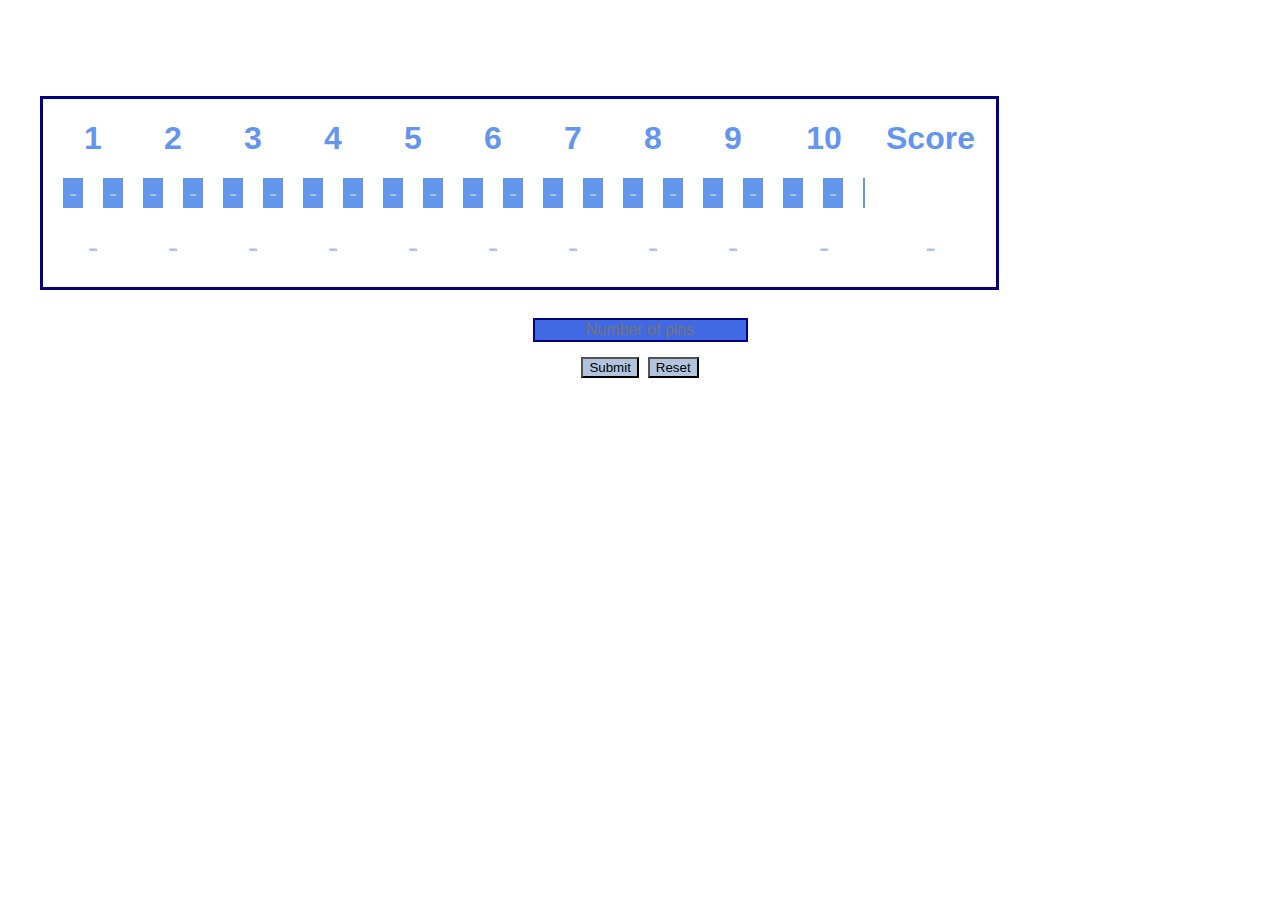
==== index.html @ 12239eb1 "calculating scores but not correct frames" ====
<!DOCTYPE html>

<html>

  <head>
    <title> Bowling </title>
    <meta charset='UTF-8'>
    <meta name="viewport" content="width=device-width, initial-scale=1">
    <link rel="stylesheet" href="stylesheet/style.css"> 
  </head>

  <body>
    <main>

      <table class="table">
        <tbody>
          <tr class="row-header">
            <td colspan="2">1</td>
            <td colspan="2">2</td>
            <td colspan="2">3</td>
            <td colspan="2">4</td>
            <td colspan="2">5</td>
            <td colspan="2">6</td>
            <td colspan="2">7</td>
            <td colspan="2">8</td>
            <td colspan="2">9</td>
            <td colspan="3">10</td>
            <td colspan="2">Score</td>
          </tr>
          <tr class="row-rolls">
            <td class="rolls" id="roll1">-</td>
            <td class="rolls" id="roll2">-</td>
            <td class="rolls" id="roll3">-</td>
            <td class="rolls" id="roll4">-</td>
            <td class="rolls" id="roll5">-</td>
            <td class="rolls" id="roll6">-</td>
            <td class="rolls" id="roll7">-</td>
            <td class="rolls" id="roll8">-</td>
            <td class="rolls" id="roll9">-</td>
            <td class="rolls" id="roll10">-</td>
            <td class="rolls" id="roll11">-</td>
            <td class="rolls" id="roll12">-</td>
            <td class="rolls" id="roll13">-</td>
            <td class="rolls" id="roll14">-</td>
            <td class="rolls" id="roll15">-</td>
            <td class="rolls" id="roll16">-</td>
            <td class="rolls" id="roll17">-</td>
            <td class="rolls" id="roll18">-</td>
            <td class="rolls" id="roll19">-</td>
            <td class="rolls" id="roll20">-</td>
            <td></td>
            
          </tr>
          <tr class="row-frames-score">
            <td id="score1" colspan="2">-</td>
            <td id="score2" colspan="2">-</td>
            <td id="score3" colspan="2">-</td>
            <td id="score4" colspan="2">-</td>
            <td id="score5" colspan="2">-</td>
            <td id="score6" colspan="2">-</td>
            <td id="score7" colspan="2">-</td>
            <td id="score8" colspan="2">-</td>
            <td id="score9" colspan="2">-</td>
            <td id="score10" colspan="3">-</td>
            <td id="total-score" colspan="2">-</td>
          </tr>
        </tbody>
      </table>
      <section class="pins">
        <form>
          <input id="knocked-pins"class="number" type="text" name="content" placeholder="Number of pins"></br>
          <input class="submit" type="submit" value="Submit">
          <button class="reset">Reset</button>
        </form>
        
      </section>

    </main>

    <script src="https:///code.jquery.com/jquery-1.11.2.js"></script>
    <script src="src/bowling.js"></script>
    <script src="src/interface.js"></script>
  </body>
---- stylesheet/style.css ----
body {
    background-image: url("../images/bowling-background.jpg");
    background-size: cover;
    font-family: Helvetica;
  }
  
  .table {
    text-align: center;
    border: 3px solid #000080;
    font-size: 2em;
    position: relative;
    left: 1em;
    margin-top: 3em;
    border-collapse: separate;
    border-spacing: 20px 20px;
  }
  
  .row-header {
    color: #6495ED;
    border: 2px solid #000080;
    font-weight: bold;
    text-align: center;
  }
  
  .row-rolls {
    border: 2px solid #000080;
    background-color: #6495ED;
    color: #B0C4DE;
    font-size: 0.75em;
  }
  
  .row-frames-score {
    color: #B0C4DE;
  }
  
  .rolls {
    padding-right: 0.25em;
    padding-left: 0.25em;
  }
  
  
  
  .pins {
    text-align: center;
    margin-top: 0.5em;
    font-size: 2em;
  }
  
  .number {
    font-size: 0.5em;
    text-align: center;
    background-color: #4169E1;
    border: 2px solid #000080;
  }
  
  .submit {
    background-color: #B0C4DE;
  }
  
  .reset {
    background-color: #B0C4DE;
  }
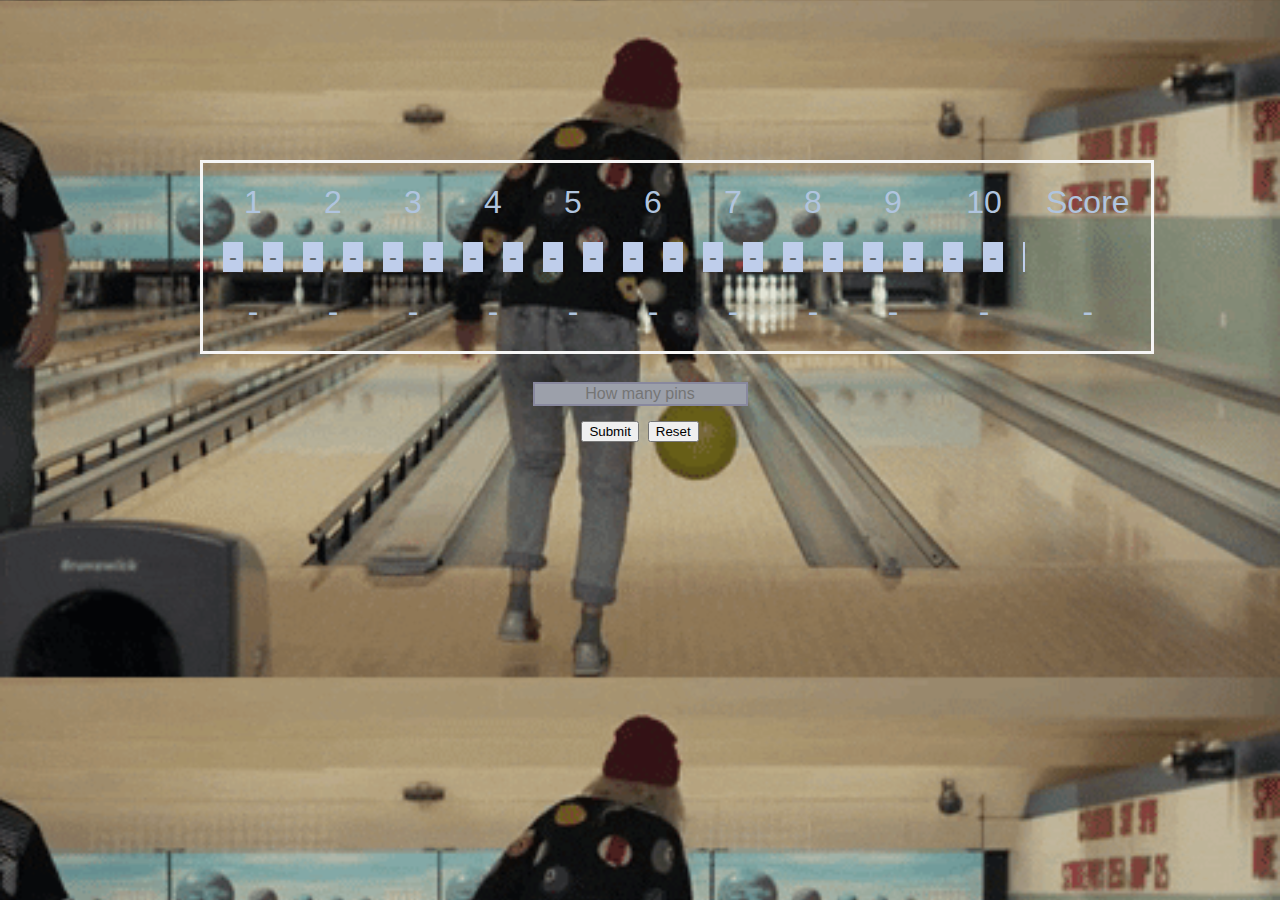
==== commit 9bd7152d: "scores working but frames are not" ====
--- a/index.html
+++ b/index.html
@@ -68,8 +68,8 @@
       </table>
       <section class="pins">
         <form>
-          <input id="knocked-pins"class="number" type="text" name="content" placeholder="Number of pins"></br>
-          <input class="submit" type="submit" value="Submit">
+          <input id="knocked-pins"class="number" type="text" name="content" placeholder="How many pins"></br>
+          <button class="submit">Submit</button>
           <button class="reset">Reset</button>
         </form>
         
--- a/stylesheet/style.css
+++ b/stylesheet/style.css
@@ -1,31 +1,31 @@
 body {
-    background-image: url("../images/bowling-background.jpg");
+    background-image: url("../images/bowling.png");
     background-size: cover;
     font-family: Helvetica;
   }
   
   .table {
     text-align: center;
-    border: 3px solid #000080;
+    border: 3px solid whitesmoke;
     font-size: 2em;
     position: relative;
-    left: 1em;
-    margin-top: 3em;
+    left: 6em;
+    margin-top: 5em;
     border-collapse: separate;
     border-spacing: 20px 20px;
   }
   
   .row-header {
-    color: #6495ED;
-    border: 2px solid #000080;
-    font-weight: bold;
+    color: #B0C4DE;
+    border: 2px solid #B0C4DEß;
+    font-weight: medium;
     text-align: center;
   }
   
   .row-rolls {
-    border: 2px solid #000080;
-    background-color: #6495ED;
-    color: #B0C4DE;
+    border: 2px solid #7575ca;
+    background-color: #bfceeb;
+    color: #61676e;
     font-size: 0.75em;
   }
   
@@ -38,8 +38,6 @@
     padding-left: 0.25em;
   }
   
-  
-  
   .pins {
     text-align: center;
     margin-top: 0.5em;
@@ -49,14 +47,35 @@
   .number {
     font-size: 0.5em;
     text-align: center;
-    background-color: #4169E1;
-    border: 2px solid #000080;
+    background-color: #9ca0aa;
+    border: 2px solid #88889e;
   }
   
   .submit {
-    background-color: #B0C4DE;
+    display:inline-block;
+ padding:0.5em 3em;
+ border:0.16em solid #af5454;
+ margin:0 0.3em 0.3em 0;
+ box-sizing: border-box;
+ text-decoration:none;
+ text-transform:uppercase;
+ font-family:'Roboto',sans-serif;
+ font-weight:400;
+ color:#b11b1b;
+ text-align:center;
+ transition: all 0.15s;
+    }
+  .reset {
+    display:inline-block;
+ padding:0.5em 3em;
+ border:0.16em solid #af5454;
+ margin:0 0.3em 0.3em 0;
+ box-sizing: border-box;
+ text-decoration:none;
+ text-transform:uppercase;
+ font-family:'Roboto',sans-serif;
+ font-weight:400;
+ color:#b11b1b;
+ text-align:center;
+ transition: all 0.15s;
   }
-  
-  .reset {
-    background-color: #B0C4DE;
-  }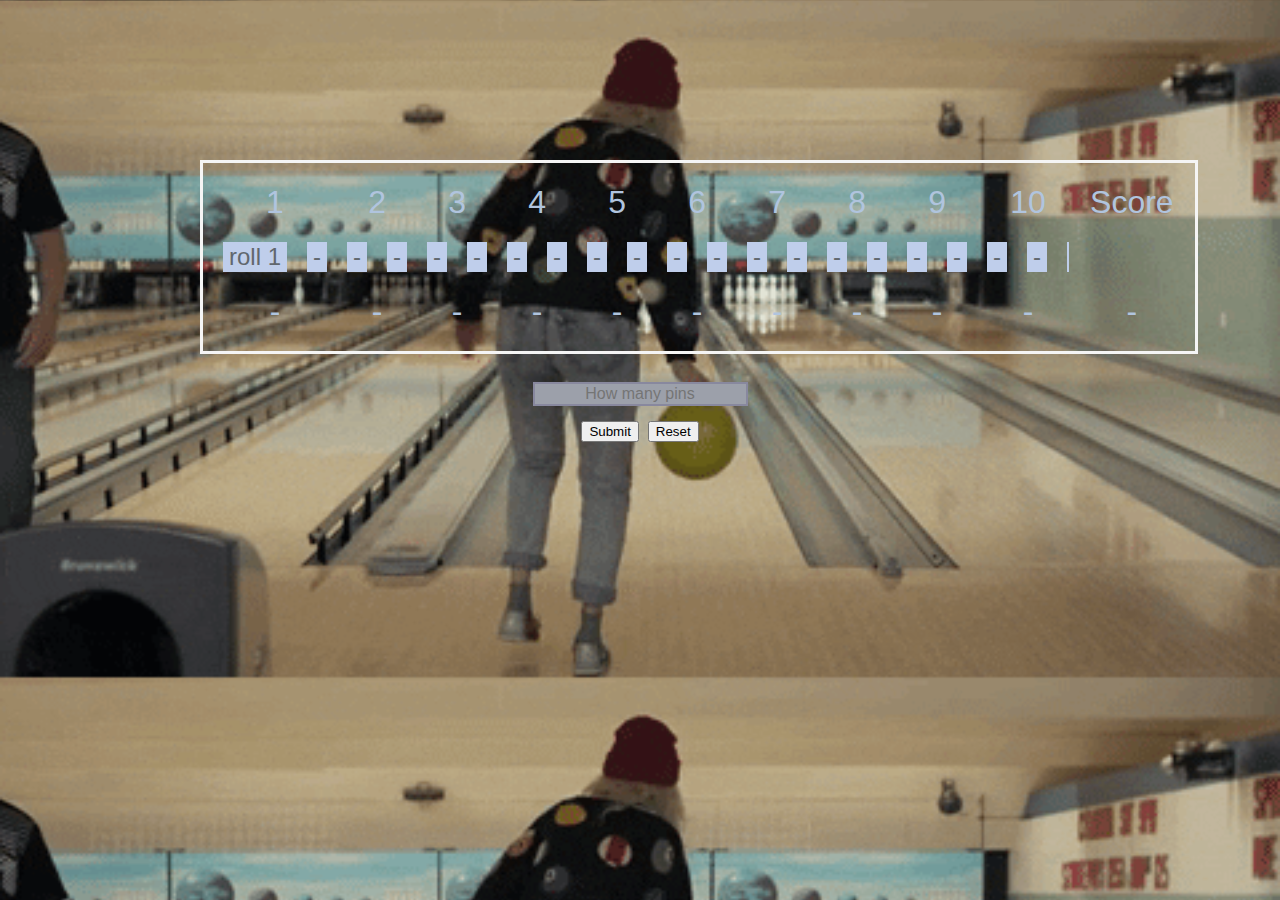
==== commit 04f15675: "css" ====
--- a/index.html
+++ b/index.html
@@ -28,7 +28,8 @@
             <td colspan="2">Score</td>
           </tr>
           <tr class="row-rolls">
-            <td class="rolls" id="roll1">-</td>
+
+            <td class="rolls" id="roll1">roll 1</td>
             <td class="rolls" id="roll2">-</td>
             <td class="rolls" id="roll3">-</td>
             <td class="rolls" id="roll4">-</td>
